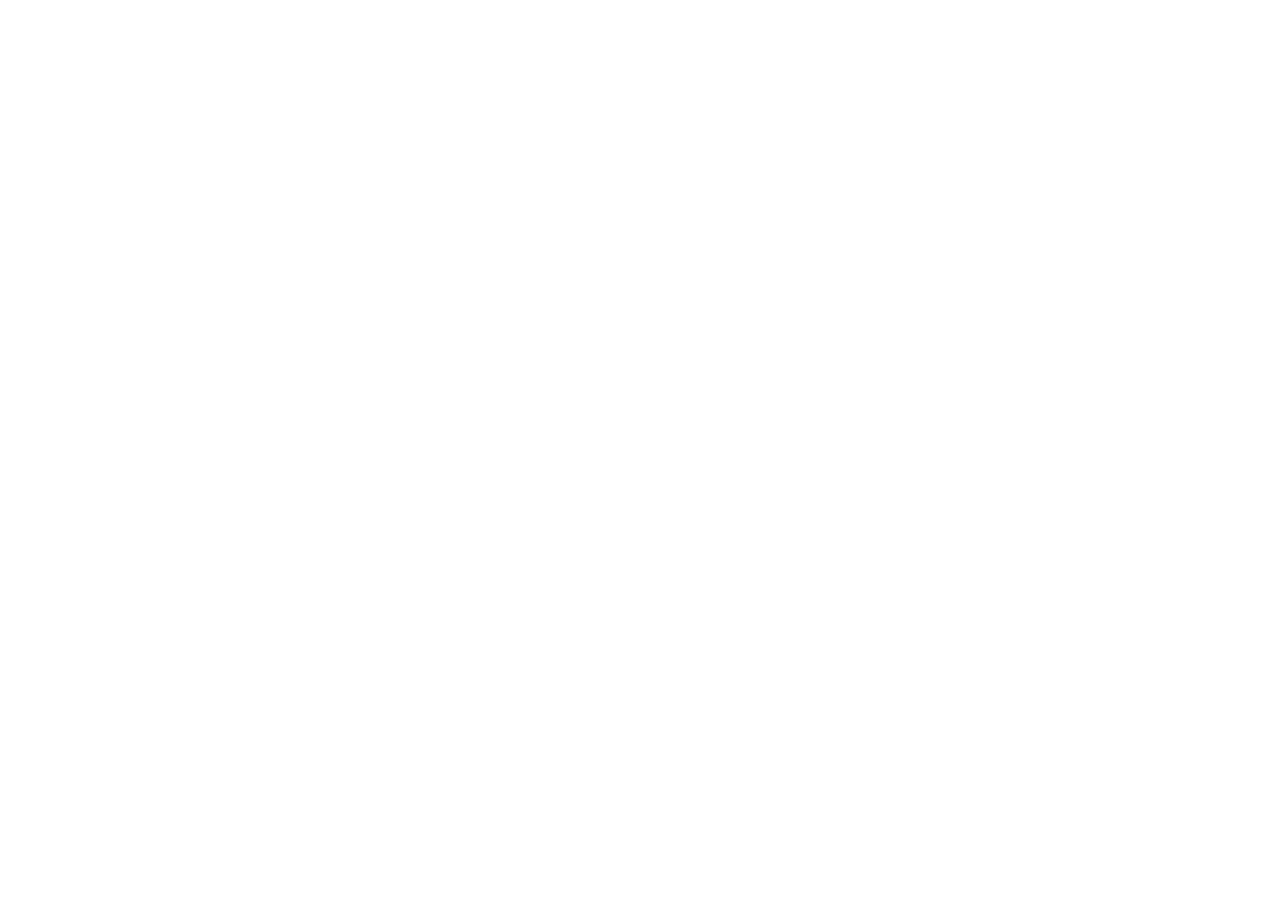
==== blog.html @ c8e66f4a "portada" ====
<!DOCTYPE html>
<html>
<head>
	<meta charset="UTF-8">
	<title>Escuela de Danza</title>
	<link rel='stylesheet' type='text/css' href='http://fonts.googleapis.com/css?family=Montserrat:400,700'>
	<link rel="stylesheet" type="text/css" href="css/grid-system.css">
	<link rel="stylesheet" type="text/css" href="css/utilities.css">
	<link rel="stylesheet" type="text/css" href="css/common.css">
	<link rel="stylesheet" type="text/css" href="css/blog.css">
</head>
<body>
	<!-- Inserta tu código aqui -->
</body>
</html>
---- css/utilities.css ----
/*Global*/
*{
	font-family: "Latolight";
}

@font-face{
	font-family: LatoHeavy;
	src: url(../fonts/LatoHeavy.ttf);
}
@font-face{
	font-family:Latolight ;
	src: url(../fonts/Latolight.ttf);
}
@font-face{
	font-family: DolceVita;
	src: url(../fonts/DolceVita.ttf);
}
@font-face{
	font-family: Neoteric-Bold;
	src: url(../fonts/Neoteric-Bold.ttf);
}

/* Shortcuts */

.pd-0{
	padding: 0;
}
.pt-5{
	padding-top: 5%;
}
.pb-5{
	padding-bottom: 5%;
}
.mg-0{
	margin: 0;
}
.w-100{
	width: 100%;
}
.lh{
	line-height: 1.5;
}
.text-center{
	text-align: center;
}
.text-left{
	text-align: left;
}
.text-white{
	color: white;
}
.text-gray{
	color: rgb(83, 88, 95);
}
.text-blue{
 color: #192951;
}
.a-none-decoration{
	text-decoration: none;
}
.bg-gray{
	background-color: rgb(244, 244, 244);
}
.bg-img-block{
	background-size: cover;
	background-repeat: no-repeat;
	background-position: center;
}
---- css/common.css ----
/* Inserta tu codigo que es común para todas las páginas aqui */
---- css/blog.css ----
/* Inserta tu codigo aqui */
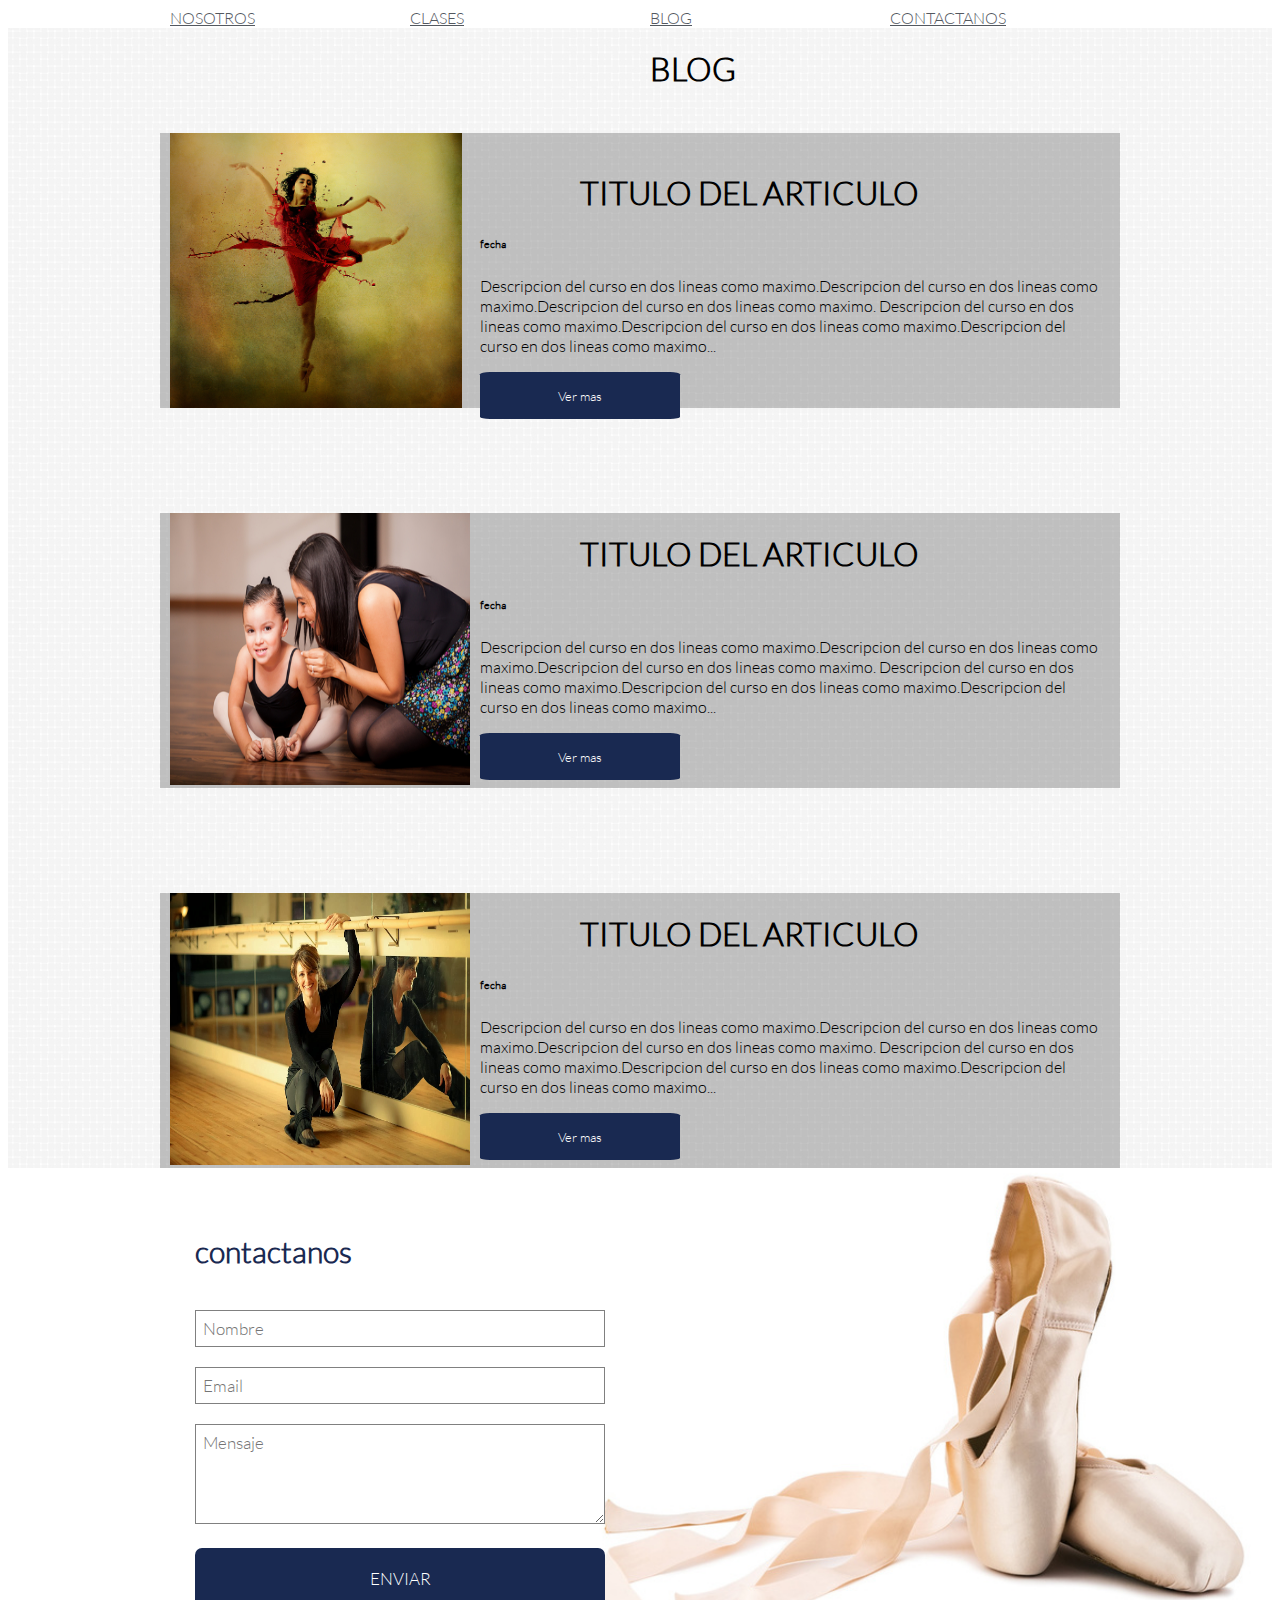
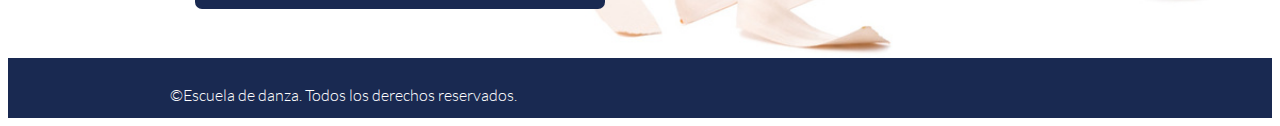
==== commit 8ff082ee: "terminado" ====
--- a/blog.html
+++ b/blog.html
@@ -2,14 +2,106 @@
 <html>
 <head>
 	<meta charset="UTF-8">
-	<title>Escuela de Danza</title>
+	<title>Escuela de Danza-Blog</title>
 	<link rel='stylesheet' type='text/css' href='http://fonts.googleapis.com/css?family=Montserrat:400,700'>
 	<link rel="stylesheet" type="text/css" href="css/grid-system.css">
 	<link rel="stylesheet" type="text/css" href="css/utilities.css">
 	<link rel="stylesheet" type="text/css" href="css/common.css">
 	<link rel="stylesheet" type="text/css" href="css/blog.css">
+	<link rel="stylesheet" type="text/css" href="css/960_12_col.css">
 </head>
 <body>
-	<!-- Inserta tu código aqui -->
+	<header>
+		<div class="container_12">
+			<div class="row">
+					<div class="grid_3">
+						<a class="text-gray" href="nosotros.html">NOSOTROS</a>
+					</div>
+					<div class="grid_3">
+						<a class="text-gray" href="clases.html">CLASES</a>
+					</div>
+					<div class="grid_3">
+						<a class="text-gray" href="blog.html">BLOG</a>
+					</div>
+					<div class="grid_3">
+						<a class="text-gray" href="#">CONTACTANOS</a>
+					</div>
+				</div>
+			</nav>
+		</div>
+	</header>
+	<section class="fondo1">
+		<div class="container_12">
+			<div class="row">
+					<div class="grid_6">
+						<h1 class="blog">BLOG</h1>
+					</div>
+				</div>
+			<div class="row  franja">
+				<div class="grid_4 blog1">
+				<div class="grid_8 desc">	
+					<h1 class="tit">TITULO DEL ARTICULO</h1>
+					<h6>fecha</h6>
+					<p>Descripcion del curso en dos lineas como maximo.Descripcion del curso en dos lineas como maximo.Descripcion del curso en dos lineas como maximo.
+					Descripcion del curso en dos lineas como maximo.Descripcion del curso en dos lineas como maximo.Descripcion del curso en dos lineas como maximo...</p>
+					<button class="boton">
+						<a class="text-gray letboton" href="#">Ver mas</a>
+					</button>
+				</div>
+				</div>
+			</div>
+			<div class="row  franja">
+				<div class="grid_4 blog2">
+				<div class="grid_8 desc">	
+					<h1 class="tit">TITULO DEL ARTICULO</h1>
+					<h6>fecha</h6>
+					<p>Descripcion del curso en dos lineas como maximo.Descripcion del curso en dos lineas como maximo.Descripcion del curso en dos lineas como maximo.
+					Descripcion del curso en dos lineas como maximo.Descripcion del curso en dos lineas como maximo.Descripcion del curso en dos lineas como maximo...</p>
+					<button class="boton">
+						<a class="text-gray letboton" href="#">Ver mas</a>
+					</button>
+				</div>
+				</div>
+			</div>
+			<div class="row  franja">
+				<div class="grid_4 blog3">
+				<div class="grid_8 desc">	
+					<h1 class="tit">TITULO DEL ARTICULO</h1>
+					<h6>fecha</h6>
+					<p>Descripcion del curso en dos lineas como maximo.Descripcion del curso en dos lineas como maximo.Descripcion del curso en dos lineas como maximo.
+					Descripcion del curso en dos lineas como maximo.Descripcion del curso en dos lineas como maximo.Descripcion del curso en dos lineas como maximo...</p>
+					<button class="boton">
+						<a class="text-gray letboton" href="#">Ver mas</a>
+					</button>
+				</div>
+				</div>
+			</div>
+		</div>
+	</section>
+	<section class="shoes">
+		<div class="container_12">
+			<div class="row">
+				<div class="grid_6">
+					<form action>
+						<h2>contactanos</h2>
+						<input type="text" name="Nombre" placeholder="Nombre">
+						<input type="text" name="correo" placeholder="Email">
+						<textarea name="mensaje" placeholder="Mensaje"></textarea>
+						<input type="button" value="ENVIAR" id="boton">
+						</form>
+
+				</div>
+			</div>
+		</div>
+	</section>
+	<footer class="pie">
+		<div class="container_12">
+			<div class="row">
+				<div class="grid_7">
+					<p> ©Escuela de danza. Todos los derechos reservados.</p>
+				</div>
+			</div>
+		</div>
+	</footer>
 </body>
 </html>--- a/css/common.css
+++ b/css/common.css
@@ -1 +1,73 @@
-/* Inserta tu codigo que es común para todas las páginas aqui */+/*-------nav------*/
+h1{
+	margin-left: 300px;
+}
+
+nav a{
+	text-decoration: none;
+	text-align: center;
+}
+/* -------nav-------*/
+/*------deco boton*/
+button:hover {
+ background: rgba(0,0,0,0);
+ color: #3a7999;
+ box-shadow: inset 0 0 0 3px #3a7999;
+}
+/*-----deco boton------*/
+/*-----fondo-------*/
+.fondo1{
+	background-image: url(../img/textura_2.jpg);
+}
+/*------fondo-------*/
+/*------fondo zapatos*/
+.shoes{
+	background-image: url(../img/shoes_1.jpg);
+	height: 490px;
+	background-size: 59%;
+	background-repeat: no-repeat;
+	background-position: right; 
+	background-color: white;
+}
+/*------fondo zapato-----*/
+/*-------formulario-----------*/
+form{
+	width: 450px;
+	margin: 30px auto;
+	padding: 10px 20px;
+	border-radius: 8px;
+	box-sizing: border-box;
+}
+h2{
+	color: #192951;
+	font-size: 30px;
+	margin-bottom: 40px;
+}
+textarea{
+	height: 100px;
+}
+
+input, textarea{
+	width: 100%;
+	margin-bottom: 20px;
+	padding: 7px;
+	box-sizing: border-box;
+	font-size: 17px;
+	border: 1px solid gray;
+}
+#boton{
+	background-color: #192951;
+	padding: 20px;
+	color: white;
+	border-radius: 7px;
+	border: none;
+}
+/*---------formulario-------------*/
+/*----pie-----*/
+.pie{
+	background-color: #192951;
+	width: 100%;
+	height: 60px;
+	color: white;
+}
+/*---------pie-------*/--- a/css/blog.css
+++ b/css/blog.css
@@ -1 +1,49 @@
-/* Inserta tu codigo aqui */+.blog{
+	margin-left: 480px;
+}
+.blog1{
+	background-image: url(../img/blog1.jpg);
+	height: 100%;
+    background-size: contain;
+    background-repeat: no-repeat;
+    margin: 0 auto;
+    padding: 19px 0px 73px 0px;
+}
+.blog2{
+	background-image: url(../img/profesor_5.jpg);
+	background-size: 304px 275px;
+    background-repeat: no-repeat;
+    height: 272px;
+}
+.blog3{
+	background-image: url(../img/instructor_1.jpg);
+	background-size: 304px 275px;
+    background-repeat: no-repeat;
+    height: 272px;
+}
+
+.franja{
+	background-color:rgba(88, 88, 88, 0.34);
+    height: 183px;
+    background-size: 100%;
+    background-repeat: no-repeat;
+    margin-top: 105px;
+    padding: 0px 0px 92px 0px;
+}
+.desc{
+	padding-left: 300px;
+}
+.tit{
+	margin-left: 100px;
+}
+.boton{
+	background-color: #192951;
+    width: 200px;
+    height: 47px;
+    border-radius: 5%;
+    border: none;
+}
+.letboton{
+	color: white;
+	text-decoration: none;
+}
--- a/css/960_12_col.css
+++ b/css/960_12_col.css
@@ -0,0 +1,357 @@
+/*
+  960 Grid System ~ Core CSS.
+  Learn more ~ http://960.gs/
+
+  Licensed under GPL and MIT.
+*/
+
+/*
+  Forces backgrounds to span full width,
+  even if there is horizontal scrolling.
+  Increase this if your layout is wider.
+
+  Note: IE6 works fine without this fix.
+*/
+
+body {
+  min-width: 960px;
+}
+
+/* `Container
+----------------------------------------------------------------------------------------------------*/
+
+.container_12 {
+  margin-left: auto;
+  margin-right: auto;
+  width: 960px;
+}
+
+/* `Grid >> Global
+----------------------------------------------------------------------------------------------------*/
+
+.grid_1,
+.grid_2,
+.grid_3,
+.grid_4,
+.grid_5,
+.grid_6,
+.grid_7,
+.grid_8,
+.grid_9,
+.grid_10,
+.grid_11,
+.grid_12 {
+  display: inline;
+  float: left;
+  margin-left: 10px;
+  margin-right: 10px;
+}
+
+.push_1, .pull_1,
+.push_2, .pull_2,
+.push_3, .pull_3,
+.push_4, .pull_4,
+.push_5, .pull_5,
+.push_6, .pull_6,
+.push_7, .pull_7,
+.push_8, .pull_8,
+.push_9, .pull_9,
+.push_10, .pull_10,
+.push_11, .pull_11 {
+  position: relative;
+}
+
+/* `Grid >> Children (Alpha ~ First, Omega ~ Last)
+----------------------------------------------------------------------------------------------------*/
+
+.alpha {
+  margin-left: 0;
+}
+
+.omega {
+  margin-right: 0;
+}
+
+/* `Grid >> 12 Columns
+----------------------------------------------------------------------------------------------------*/
+
+.container_12 .grid_1 {
+  width: 60px;
+}
+
+.container_12 .grid_2 {
+  width: 140px;
+}
+
+.container_12 .grid_3 {
+  width: 220px;
+}
+
+.container_12 .grid_4 {
+  width: 300px;
+}
+
+.container_12 .grid_5 {
+  width: 380px;
+}
+
+.container_12 .grid_6 {
+  width: 460px;
+}
+
+.container_12 .grid_7 {
+  width: 540px;
+}
+
+.container_12 .grid_8 {
+  width: 620px;
+}
+
+.container_12 .grid_9 {
+  width: 700px;
+}
+
+.container_12 .grid_10 {
+  width: 780px;
+}
+
+.container_12 .grid_11 {
+  width: 860px;
+}
+
+.container_12 .grid_12 {
+  width: 940px;
+}
+
+/* `Prefix Extra Space >> 12 Columns
+----------------------------------------------------------------------------------------------------*/
+
+.container_12 .prefix_1 {
+  padding-left: 80px;
+}
+
+.container_12 .prefix_2 {
+  padding-left: 160px;
+}
+
+.container_12 .prefix_3 {
+  padding-left: 240px;
+}
+
+.container_12 .prefix_4 {
+  padding-left: 320px;
+}
+
+.container_12 .prefix_5 {
+  padding-left: 400px;
+}
+
+.container_12 .prefix_6 {
+  padding-left: 480px;
+}
+
+.container_12 .prefix_7 {
+  padding-left: 560px;
+}
+
+.container_12 .prefix_8 {
+  padding-left: 640px;
+}
+
+.container_12 .prefix_9 {
+  padding-left: 720px;
+}
+
+.container_12 .prefix_10 {
+  padding-left: 800px;
+}
+
+.container_12 .prefix_11 {
+  padding-left: 880px;
+}
+
+/* `Suffix Extra Space >> 12 Columns
+----------------------------------------------------------------------------------------------------*/
+
+.container_12 .suffix_1 {
+  padding-right: 80px;
+}
+
+.container_12 .suffix_2 {
+  padding-right: 160px;
+}
+
+.container_12 .suffix_3 {
+  padding-right: 240px;
+}
+
+.container_12 .suffix_4 {
+  padding-right: 320px;
+}
+
+.container_12 .suffix_5 {
+  padding-right: 400px;
+}
+
+.container_12 .suffix_6 {
+  padding-right: 480px;
+}
+
+.container_12 .suffix_7 {
+  padding-right: 560px;
+}
+
+.container_12 .suffix_8 {
+  padding-right: 640px;
+}
+
+.container_12 .suffix_9 {
+  padding-right: 720px;
+}
+
+.container_12 .suffix_10 {
+  padding-right: 800px;
+}
+
+.container_12 .suffix_11 {
+  padding-right: 880px;
+}
+
+/* `Push Space >> 12 Columns
+----------------------------------------------------------------------------------------------------*/
+
+.container_12 .push_1 {
+  left: 80px;
+}
+
+.container_12 .push_2 {
+  left: 160px;
+}
+
+.container_12 .push_3 {
+  left: 240px;
+}
+
+.container_12 .push_4 {
+  left: 320px;
+}
+
+.container_12 .push_5 {
+  left: 400px;
+}
+
+.container_12 .push_6 {
+  left: 480px;
+}
+
+.container_12 .push_7 {
+  left: 560px;
+}
+
+.container_12 .push_8 {
+  left: 640px;
+}
+
+.container_12 .push_9 {
+  left: 720px;
+}
+
+.container_12 .push_10 {
+  left: 800px;
+}
+
+.container_12 .push_11 {
+  left: 880px;
+}
+
+/* `Pull Space >> 12 Columns
+----------------------------------------------------------------------------------------------------*/
+
+.container_12 .pull_1 {
+  left: -80px;
+}
+
+.container_12 .pull_2 {
+  left: -160px;
+}
+
+.container_12 .pull_3 {
+  left: -240px;
+}
+
+.container_12 .pull_4 {
+  left: -320px;
+}
+
+.container_12 .pull_5 {
+  left: -400px;
+}
+
+.container_12 .pull_6 {
+  left: -480px;
+}
+
+.container_12 .pull_7 {
+  left: -560px;
+}
+
+.container_12 .pull_8 {
+  left: -640px;
+}
+
+.container_12 .pull_9 {
+  left: -720px;
+}
+
+.container_12 .pull_10 {
+  left: -800px;
+}
+
+.container_12 .pull_11 {
+  left: -880px;
+}
+
+/* `Clear Floated Elements
+----------------------------------------------------------------------------------------------------*/
+
+/* http://sonspring.com/journal/clearing-floats */
+
+.clear {
+  clear: both;
+  display: block;
+  overflow: hidden;
+  visibility: hidden;
+  width: 0;
+  height: 0;
+}
+
+/* http://www.yuiblog.com/blog/2010/09/27/clearfix-reloaded-overflowhidden-demystified */
+
+.clearfix:before,
+.clearfix:after,
+.container_12:before,
+.container_12:after {
+  content: '.';
+  display: block;
+  overflow: hidden;
+  visibility: hidden;
+  font-size: 0;
+  line-height: 0;
+  width: 0;
+  height: 0;
+}
+
+.clearfix:after,
+.container_12:after {
+  clear: both;
+}
+
+/*
+  The following zoom:1 rule is specifically for IE6 + IE7.
+  Move to separate stylesheet if invalid CSS is a problem.
+*/
+
+.clearfix,
+.container_12 {
+  zoom: 1;
+}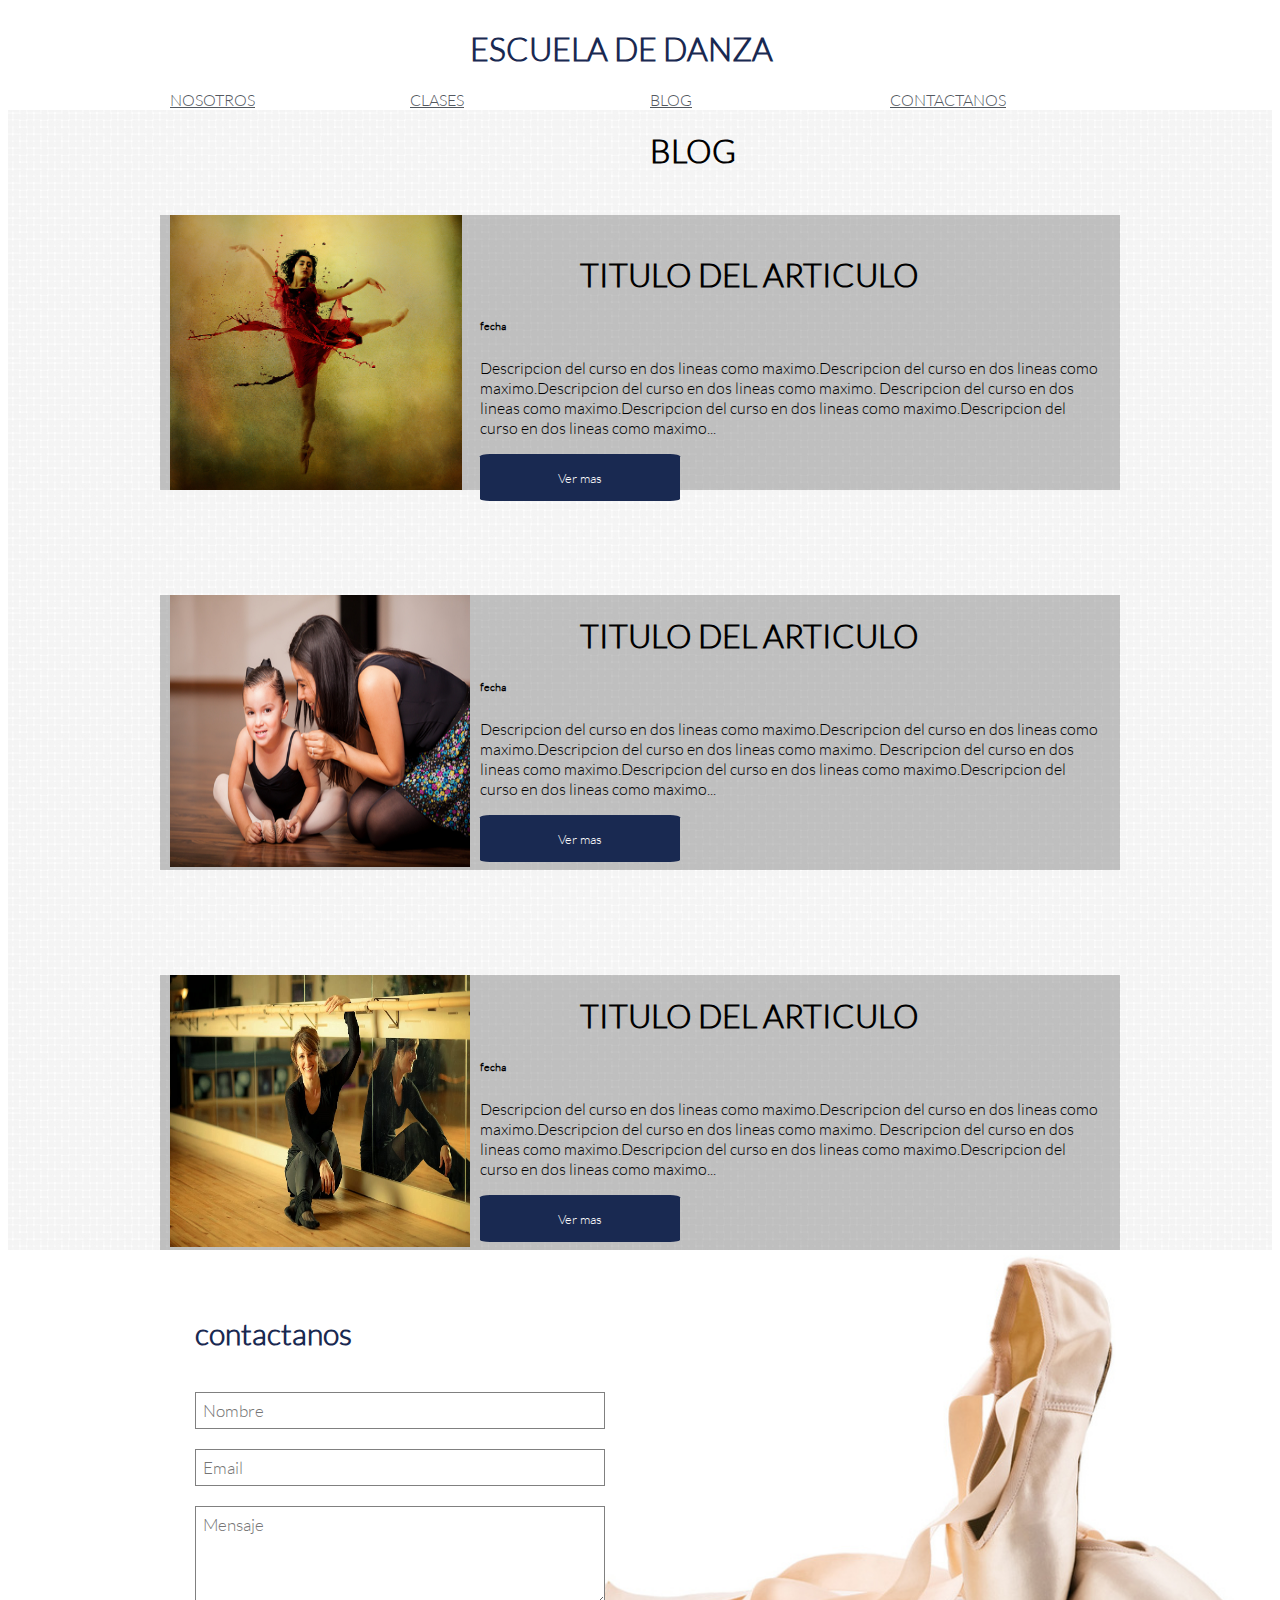
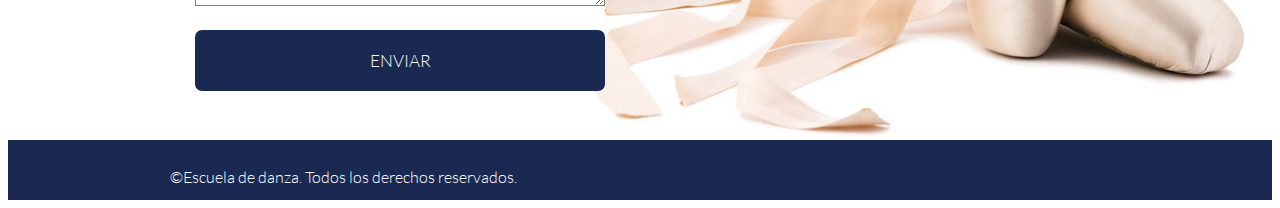
==== commit 40d53b95: "solucion de detalles-Terminado" ====
--- a/blog.html
+++ b/blog.html
@@ -13,6 +13,13 @@
 <body>
 	<header>
 		<div class="container_12">
+			<div class="row">
+				<div class="grid_12">
+					<h1 class="text-blue">
+						ESCUELA DE DANZA
+					</h1>
+				</div>
+			</div>
 			<div class="row">
 					<div class="grid_3">
 						<a class="text-gray" href="nosotros.html">NOSOTROS</a>
